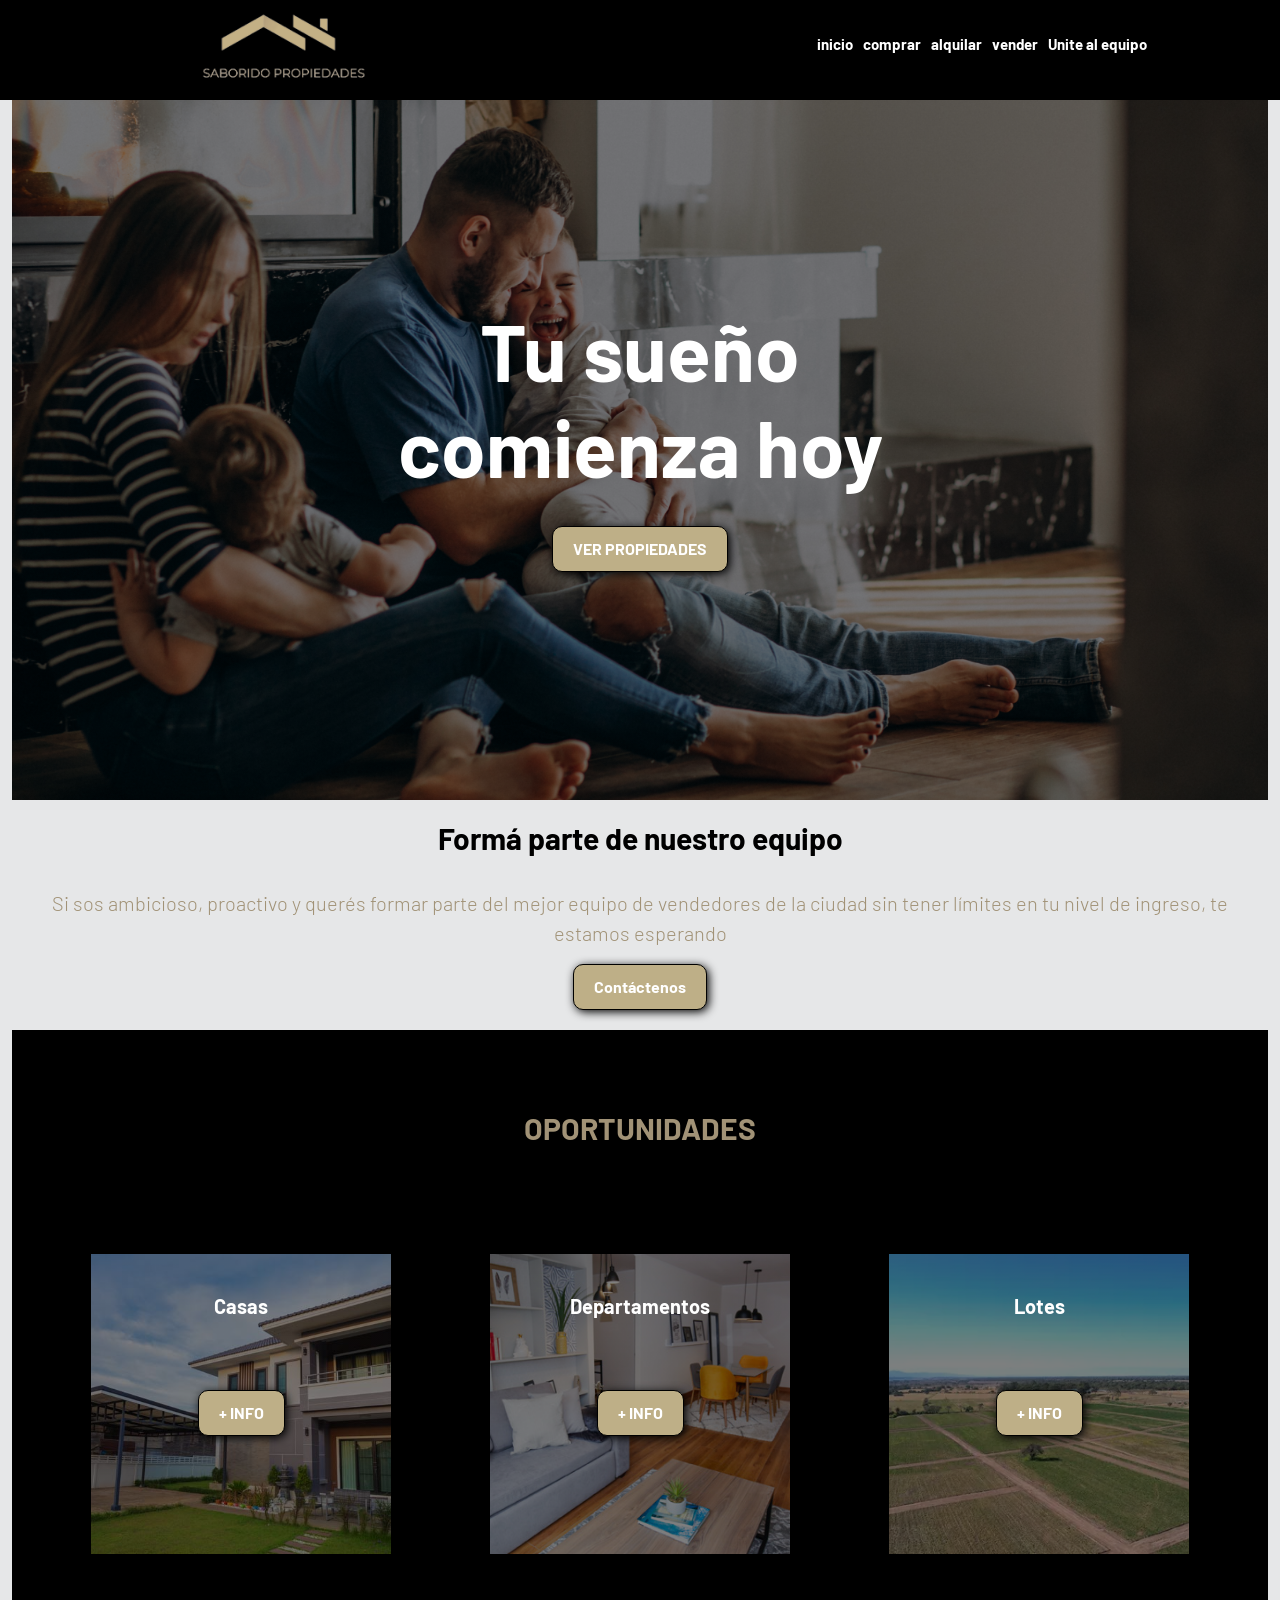
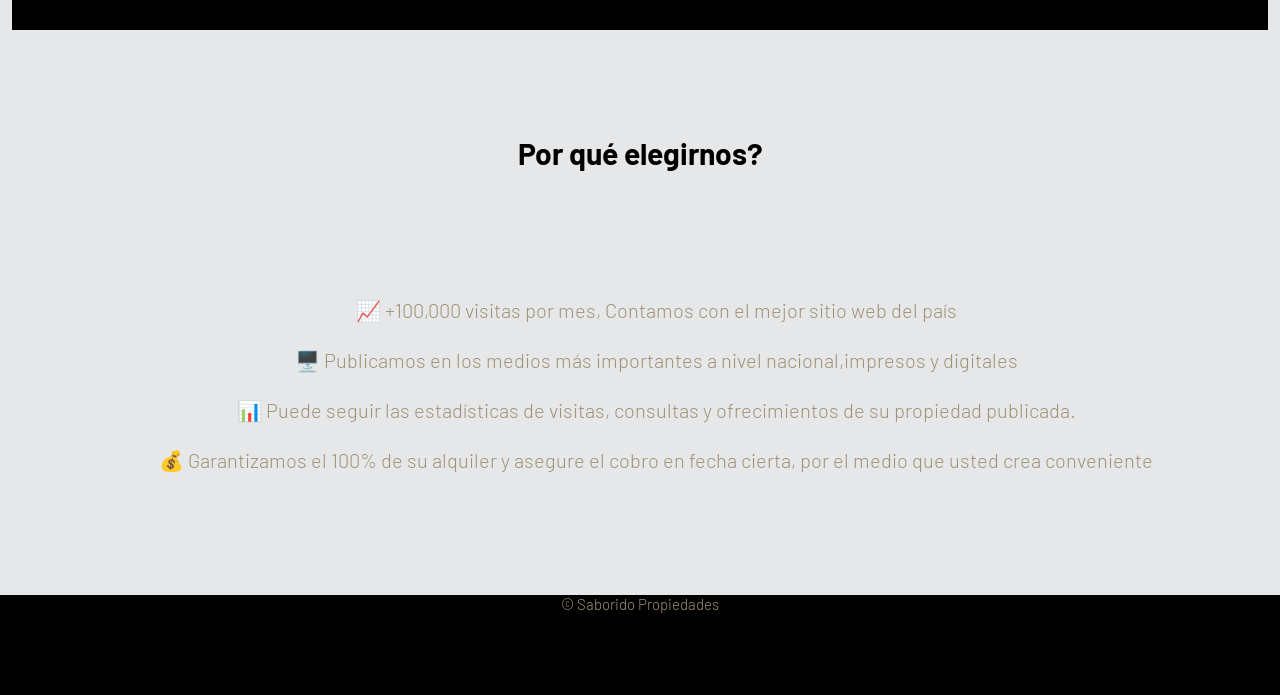
==== assets/index.html @ bca92106 "agrego ul al header" ====
<!DOCTYPE html>
<html lang="es">
<head>
<meta charset="UTF-8">
<meta http-equiv="X-UA-Compatible" content="IE=edge">
<meta name="viewport" content="width=device-width, initial-scale=1.0">
<link href="https://cdn.jsdelivr.net/npm/bootstrap@5.2.3/dist/css/bootstrap.min.css" rel="stylesheet" integrity="sha384-rbsA2VBKQhggwzxH7pPCaAqO46MgnOM80zW1RWuH61DGLwZJEdK2Kadq2F9CUG65" crossorigin="anonymous">
<script src="https://cdn.jsdelivr.net/npm/bootstrap@5.2.3/dist/js/bootstrap.bundle.min.js" integrity="sha384-kenU1KFdBIe4zVF0s0G1M5b4hcpxyD9F7jL+jjXkk+Q2h455rYXK/7HAuoJl+0I4" crossorigin="anonymous"></script>
<title>Saborido Propiedades</title>
<link rel="shortcut icon" href="./assets/img/SP.png" type="image/png">
<link rel="stylesheet" href="./css/style.css">
</head>
<body>
    <header>                    
        <div class="logo">
            <img src="./assets/img/SP.png" alt="logoinmobiliaria" class="logo-img">
        </div>
        <nav>    
            <ul>    
                <li><a href="./index.html">inicio</a></li>
                <li><a href="./pages/comprar.html" >comprar</a></li>
                <li><a href="./pages/alquilar.html">alquilar</a></li>
                <li><a href="./pages/vender.html">vender</a></li>
                <li><a href="./pages/equipo.html">Unite al equipo</a></li>
            </ul>
        </nav>
    </header>
<main class="container-fluid">
<!--primera sección-->
    <div class="row">
        <div class="col-sm-12 col-xs-6">
        <section id="hero" class="primerasección">
        <h1>Tu sueño <br>comienza hoy</h1><br>
        <form action="file:///C:/Users/agust/OneDrive/Escritorio/PreEntrega1Saborido/pages/comprar.html">
        <button>VER PROPIEDADES</button>
        </form>
        </section>
        </div>
    </div>    
<!--segunda sección-->
    <div class="row">
        <div class="col-sm-12 col-xs6">
            <section id="equipo" class="equipo">
            <article>
            <h2>Formá parte de nuestro equipo</h2><br>
            <p>Si sos ambicioso, proactivo y querés formar parte del mejor equipo de vendedores de la
            ciudad sin tener límites en tu nivel de ingreso, te estamos esperando</p>
            <form action="file:///C:/Users/agust/OneDrive/Escritorio/PreEntrega1Saborido/pages/equipo.html">
            <button>Contáctenos</button>
            </form>
            </article>
            </section>
        </div>
    </div>
<!--tercera sección-->
    <div class="row">
        <div class="col-sm-12 col-xs-6">
            <section id="oportunidades">
            <div class="container">
            <h3>OPORTUNIDADES</h3>
            </div>
            <div class="cartas">
            <div class="carta1">
            <h4>Casas</h4> <br>
            <form action="">    
            <button>+ INFO</button>
            </form>
            </div>   
            <div class="carta2">
            <h4>Departamentos</h4> <br>
            <form action="">
            <button>+ INFO</button>
            </form>
            </div>
            <div class="carta3">
            <h4>Lotes</h4> <br>
            <form action="">    
            <button>+ INFO</button>
            </form>
            </div>  
            </section>
        </div>
    </div>
<!--cuarta sección--> 
<div class="row">
    <div class="col-12 col-xs-6"> 
        <section id="porqueelegirnos">
            <div class="container">
            <h2>Por qué elegirnos?</h2><br>
            <ul>
            <li>📈 +100,000 visitas por mes,
            Contamos con el mejor sitio web del país</li>
            <li>🖥️ Publicamos en los medios más
            importantes a nivel nacional,impresos
            y digitales</li>
            <li>📊 Puede seguir las estadísticas de
            visitas, consultas y ofrecimientos de
            su propiedad publicada.</li>
            <li>💰 Garantizamos el 100% de su alquiler y
            asegure el cobro en fecha cierta, por el
            medio que usted crea conveniente</li>
            </ul>
    </div>
        </section>
</div>
</div>
</main>
    
<footer>
    <div class="container">
    <h5>&copy; Saborido Propiedades</h5>
    </div>
</footer>
</body>
</html>
---- assets/css/style.css ----
*{
    box-sizing: border-box;
    }
    
    h1{font-size: 80px;}
    h2{font-size: 30px;}
    h3{font-size: 30px;}
    h4{font-size: 20px;}
    h5{font-size: 15px;}
    p{font-size: 20px;
    font-family:"barlow";
    font-weight: 300;
    color: #A19276}
    ul{list-style: none;}
    li{font-size: 20px;}
    a{font-size: 15px;}
    
    
    body{
        margin: 0;
        background-color:#E6E7E8
    }
    
    header{
    display: flex;
    height: 100px;
    width: 100%;
    background-color:black; 
    position:fixed;
    overflow: hidden;
    }
    
    header nav{
    display: flex;
    align-items: center;
    text-align:center;
    overflow: hidden;
    font-family: "barlow";
    font-weight: 700;
    }
    
    header a{
        padding: 5px;
        text-decoration: none;
        color: rgb(255, 255, 255);
        
      
    }
    header a:hover{
    color: #beaf87;
    }
    


    header ul{
        display: flex;
        text-align: center;
    }
    
       
    .logo img{
        height: 300px;
        width: 300px;
        margin-top: 30px;
        vertical-align:middle;
        cursor: pointer;

        }

    header{
        display: flex;
        justify-content: space-between;
        align-items: center;
        padding: 5px 10%;
    }
    
    button{
    font-weight: bold;
    padding: 10px 20px;
    border-radius: 10px;
    border: 1px solid rgba(0,0,0);
    box-shadow: 2px 2px 10px rgba(0,0,0);
    color: #ffffff;
    background-color: #beaf87;
    font-family: "barlow";
    font-weight: 700;
    }
    
    button:hover{
    background-color: #A19276;
    }
    
    .container{
    max-width: 1400px;
    }


    @media (max-width: 600px){
        
        header a{
        display: inline-block;
        width: 100%;
        padding: 5px;
        }

        .logo img{
            height: 200px;
            width: 200px;
            margin-right: 5px;

        }

        .primerasección{
        display: block;
        width: 100%;
        

        }

        h1{
            font-size: 50px;
            margin-left: 0;
            margin-left: 30px;
        }

        .equipo{
            display:inline-block;
            overflow: hidden;
            

        }
        h2{
            font-size: 30px;
            display: block;
            
    
        }

.equipo p{
    font-size: 15px;
    text-align: start;
    display: block;

}
}




    



    #hero{
    background-image: linear-gradient(
    0deg,
    rgba(0,0,0,0.5),
    rgba(0,0,0,0.5)
        
    )
    ,url(../assets/img/family.jpg);
    background-repeat: no-repeat;
    background-size: cover;
    background-position: center;
    height: 800px;
    border-top: solid 2px rgb(0, 124, 133);
        
    }
    
    #hero h1{
    color:white;
    margin-top: 300px;
    font-family:"barlow";
    font-weight: 700;
    
    }
    
    .primerasección {
    text-align: center;
    overflow:hidden;
    }
    
    
    #equipo{
    background-color:#E6E7E8;
    text-align: center;
    padding: 20px 12px;
    
    }
    
    #equipo h2{
    font-family: "barlow";
    font-weight: 700;
    color: black;
    }
    

    #oportunidades{
    background-color: black;
    text-align: center;
    justify-content: space-around;
    background-size: cover;
    background-position: center;
    margin: 0px;
    height: 600px;

    }
    
    #oportunidades h3{
    color: #A19276;
    font-family: "barlow";
    font-weight: 700;
    margin-top: 80px;
    }
    
    #oportunidades h4{
    color: white;
    padding: 40px;
    font-family: "barlow";
    font-weight: 700;  
    }
    #oportunidades .container{
    display: flex;
    justify-content: center;
    }

    .cartas{
        display: flex;
        justify-content: space-evenly;
        align-items: center;
    }
    
    .carta1{
    background-image:linear-gradient(
    0deg,
    rgba(0,0,0,0.5),
    rgba(0,0,0,0.5)
            
    ) 
    ,url(../assets/img/carta1.jpg);
    background-repeat: no-repeat;
    background-size: cover;
    background-position: center center;
    height: 300px;
    width: 300px;
    text-align:center;
    overflow: auto;
    margin-right: 20px;
    margin-top: 100px;
    margin-bottom: 10px;
        
    }
    
    .carta2{
    background-image:linear-gradient(
    0deg,
    rgba(0,0,0,0.5),
    rgba(0,0,0,0.5)
            
    ) 
    ,url(../assets/img/carta2.jpg);
    background-repeat: no-repeat;
    background-size: cover;
    background-position: center center;
    height: 300px;
    width: 300px;
    text-align:center;
    overflow: auto;
    margin-right: 20px;
    margin-top: 100px;
    margin-bottom: 10px;
    }
    
    .carta3{
    background-image:linear-gradient(
    0deg,
    rgba(0,0,0,0.5),
    rgba(0,0,0,0.5)
            
    ) 
    ,url(../assets/img/carta3.webp);
    background-repeat: no-repeat;
    background-size: cover;
    background-position: center center;
    height: 300px;
    width: 300px;
    text-align:center;
    overflow: auto;
    margin-top: 100px;
    margin-bottom: 10px;
    }




    #porqueelegirnos .container{
    text-align: center;
    padding: 100px 12px;
    }
    #porqueelegirnos h2{
    margin-bottom: 80px;
    margin-top: 5px;
    color: black;
    font-family: "barlow";
    font-weight: 700;
    }
    #porqueelegirnos li{
    margin: 20px 0px;
    color: #A19276;
    font-family: "barlow";
    font-weight: 300;
    }
    

    footer{
    background-color: black;
    font-family: "barlow";
    font-weight: 100;
    bottom: 0;
    width: 100%;
    height: 100px;    
    }

    footer h5{
    color: #A19276;
    }

    footer .container{
    display: flex;
    justify-content: center;
    align-items: center;
    }
    
    @font-face {
    font-family: "barlow";
    src: url("../assets/fonts/Barlow-Light.ttf");
    font-weight: 300;
    }
    
    @font-face {
    font-family: "barlow";
    src: url("../assets/fonts/Barlow-Bold.ttf");
    font-weight: 700;
    }
    
    @font-face {
    font-family: "barlow";
    src: url("../assets/fonts/Barlow-Thin.ttf");
    font-weight: 100;
    }


.border{
    border: 2px solid;
    }

#grid {
    display: grid;
    grid-template-areas:
    "empren oportu"
    "empren ni"
    "np np";
    grid-template-rows: 600px 600px 700px;
    grid-template-columns: 40% auto;
    column-gap: 20px;
    row-gap: 20px;
    padding-top: 0px;
    background-color: #bdb398;
}


#emprendimientos{
    grid-area: empren;
    background-image:linear-gradient(
        0deg,
        rgba(0,0,0,0.5),
        rgba(0,0,0,0.5)        
        ) 
    ,url(../assets/img/emprendimientos.jpg) ;
    background-repeat: no-repeat;
    background-size:cover;
    background-position: center;
    text-align: center;
    justify-content: center;
    
}
#emprendimientos h1{
    font-size: 40px;
    font-family: "barlow";
    font-weight: 700;
    color: white;
    margin-top: 60%;
}

#oportu{
    grid-area: oportu;
    background-image:linear-gradient(
        0deg,
        rgba(0,0,0,0.5),
        rgba(0,0,0,0.5)        
        ) 
    , url(../assets/img/oportu.jpg);
    background-repeat: no-repeat;
    background-size: cover;
    background-position: center;
    text-align: center;
    justify-content: center;
}

#oportu h2{
    color: white;
    font-family: "barlow";
    font-weight: 700;
    font-size: 40px;
    margin-top: 30%;
}

#nuevosingresos{
    grid-area: ni;
    background-image: 
    linear-gradient(
    0deg,
    rgba(0,0,0,0.5),
    rgba(0,0,0,0.5)
    )
    ,url(../assets/img/nuevosingresos.jpg);
    background-repeat: no-repeat;
    background-size: cover;
    background-position: center;
    text-align: center;
    justify-content: center;

}

#nuevosingresos h3{
    color: white;
    font-family: "barlow";
    font-size: 40px;
    font-weight: 700;
    margin-top: 30%;
}

#nuestraspropiedades{
    grid-area: np;
    text-align: center; 
    justify-content: center;
    background-color: black;
}


.grid-container{
    display: grid;
    grid-template-columns: 400px 400px 400px;
    grid-template-rows: auto;
    gap: 10px;
    height: 200px;
    align-content: center;
    justify-content: space-around;
}

#nuestraspropiedades .item1{
    background-image: 
    linear-gradient(
    0deg,
    rgba(0,0,0,0.5),
    rgba(0,0,0,0.5)
    )
    ,url(../assets/img/casa.jpg);
    background-position: center;
    background-size: cover; 
    background-repeat: no-repeat;
    height: 300px;
}


#nuestraspropiedades .item2{
    background-image: 
    linear-gradient(
    0deg,
    rgba(0,0,0,0.5),
    rgba(0,0,0,0.5)
    )
    ,url(../assets/img/depto.jpeg);
    background-position: center;
    background-size: cover; 
    background-repeat: no-repeat;
    height: 300px;
}

#nuestraspropiedades .item3{
    background-image: 
    linear-gradient(
    0deg,
    rgba(0,0,0,0.5),
    rgba(0,0,0,0.5)
    )
    ,url(../assets/img/lote.jpg);
    background-position: center;
    background-size: cover; 
    background-repeat: no-repeat;
    height: 300px;
}



#nuestraspropiedades h2{
    margin-bottom: 200px;
    color: white;
    font-family: "barlow";
    font-weight: 300;
    font-size: 50px;
}

#nuestraspropiedades h4{
    color: white;
    font-family: "barlow";
    font-weight: 300;
    font-size: 30px;
}


@media(max-width: 576px){




#grid{
    display: block;
    width: 100%;
}

.grid-container{
    display: flex;
    justify-content: center;
    align-items: center;
    margin-bottom: 50px;
    padding: 0 0 10px;
}

#nuestraspropiedades h2{
    margin: 80px;
}
#nuestraspropiedades{
    padding-bottom: 100px;
}

header ul{
    padding: 10px;
}
header a{
    font-size: 10px;
}

}
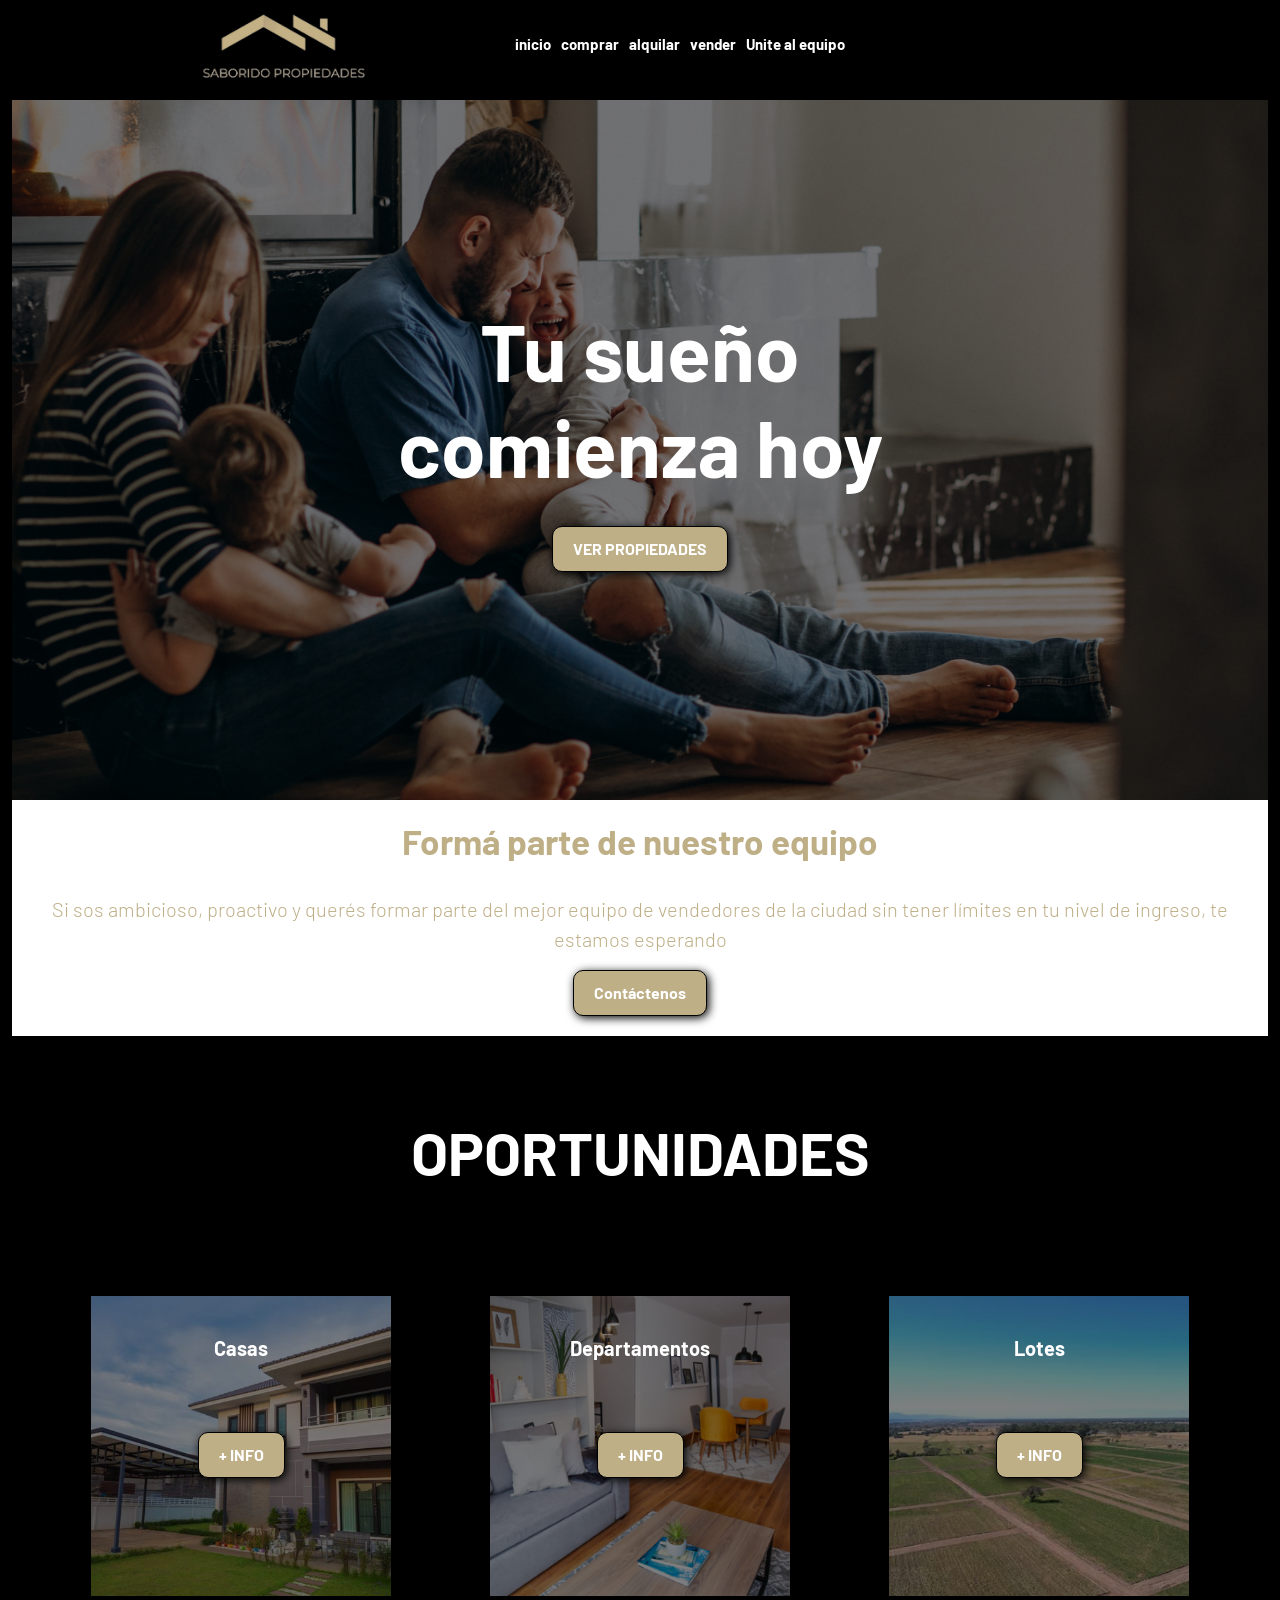
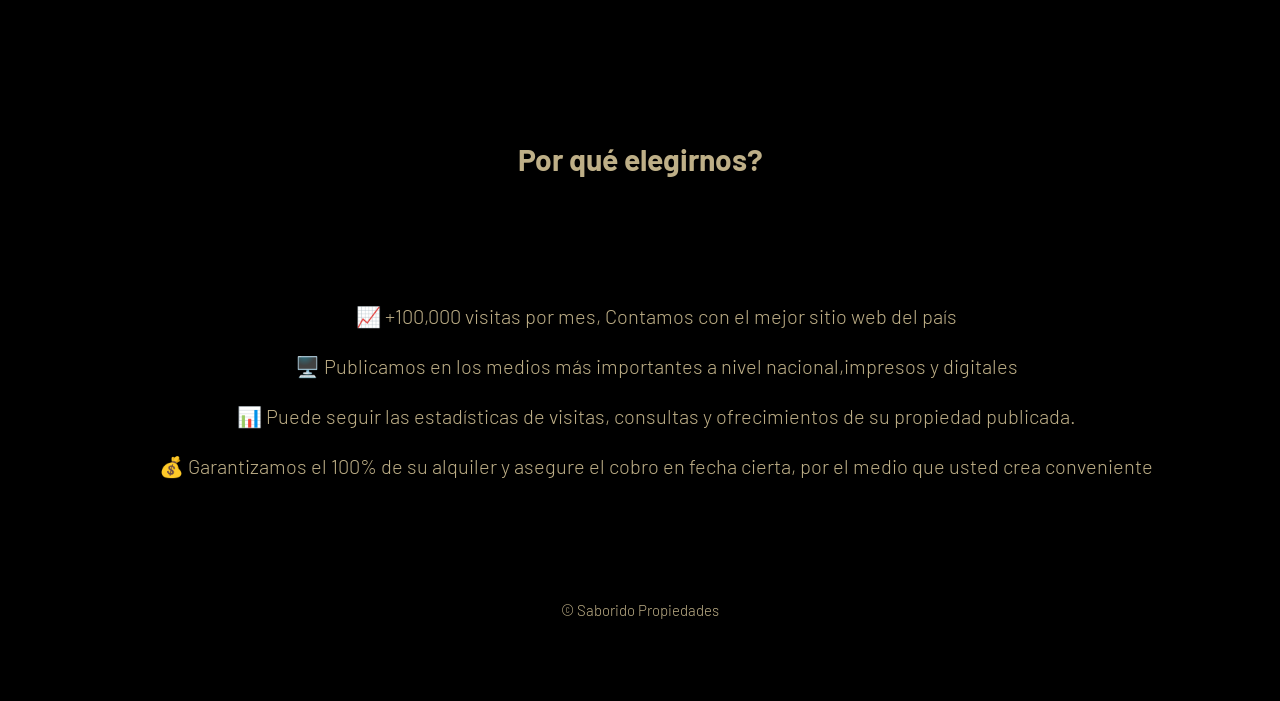
==== commit 5e7d73ac: "cambios para 3ra preentrega" ====
--- a/assets/index.html
+++ b/assets/index.html
@@ -8,14 +8,18 @@
 <script src="https://cdn.jsdelivr.net/npm/bootstrap@5.2.3/dist/js/bootstrap.bundle.min.js" integrity="sha384-kenU1KFdBIe4zVF0s0G1M5b4hcpxyD9F7jL+jjXkk+Q2h455rYXK/7HAuoJl+0I4" crossorigin="anonymous"></script>
 <title>Saborido Propiedades</title>
 <link rel="shortcut icon" href="./assets/img/SP.png" type="image/png">
-<link rel="stylesheet" href="./css/style.css">
+<link rel="stylesheet" href="./css/nuevo.css">
+<!--etiquetas SEO-->
+<meta name="description" content="tasá tu propiedad gratis en 48 hs. Encontrá Casas y Departamentos en Venta y Alquiler.">
+<meta name="keywords" content="Propiedades, inmuebles, casas, departamentos, ph, countries, barrios cerrados, alquiler, venta, compra, alquiler temporario, bienes raices.">
+<!--final de etiquetas SEO-->
 </head>
 <body>
-    <header>                    
-        <div class="logo">
+    <header>
+        <nav>                       
+            <div class="logo">
             <img src="./assets/img/SP.png" alt="logoinmobiliaria" class="logo-img">
-        </div>
-        <nav>    
+            </div>
             <ul>    
                 <li><a href="./index.html">inicio</a></li>
                 <li><a href="./pages/comprar.html" >comprar</a></li>
@@ -28,10 +32,10 @@
 <main class="container-fluid">
 <!--primera sección-->
     <div class="row">
-        <div class="col-sm-12 col-xs-6">
+        <div class="col-sm-12 col-xs6">
         <section id="hero" class="primerasección">
         <h1>Tu sueño <br>comienza hoy</h1><br>
-        <form action="file:///C:/Users/agust/OneDrive/Escritorio/PreEntrega1Saborido/pages/comprar.html">
+        <form action="file:///C:/Users/agust/OneDrive/Escritorio/preentrega2saborido/pages/comprar.html">
         <button>VER PROPIEDADES</button>
         </form>
         </section>
@@ -100,9 +104,9 @@
             asegure el cobro en fecha cierta, por el
             medio que usted crea conveniente</li>
             </ul>
+        </div>
+        </section>
     </div>
-        </section>
-</div>
 </div>
 </main>
     
--- a/assets/css/nuevo.css
+++ b/assets/css/nuevo.css
@@ -0,0 +1,738 @@
+@charset "UTF-8";
+/*Variables*/
+* {
+  box-sizing: border-box;
+}
+
+h1 {
+  font-size: 80px;
+}
+
+h2 {
+  font-size: 30px;
+}
+
+h3 {
+  font-size: 30px;
+}
+
+h4 {
+  font-size: 20px;
+}
+
+h5 {
+  font-size: 15px;
+}
+
+p {
+  font-size: 20px;
+  font-family: "barlow";
+  font-weight: 300;
+  color: #A19276;
+}
+
+ul {
+  list-style: none;
+}
+
+li {
+  font-size: 20px;
+}
+
+a {
+  font-size: 15px;
+}
+
+body {
+  margin: 0;
+  background-color: black;
+}
+
+header {
+  height: 100px;
+  width: 100%;
+  background-color: black;
+  position: fixed;
+  overflow: hidden;
+  display: flex;
+  justify-content: space-between;
+  align-items: center;
+  padding: 5px 10%;
+}
+header nav {
+  display: flex;
+  align-items: center;
+  text-align: center;
+  overflow: hidden;
+  font-family: "barlow";
+  font-weight: 700;
+}
+header a {
+  padding: 5px;
+  text-decoration: none;
+  color: rgb(255, 255, 255);
+}
+header a:hover {
+  color: #A19276;
+}
+header ul {
+  display: flex;
+  text-align: center;
+}
+header .logo img {
+  height: 300px;
+  width: 300px;
+  margin-top: 30px;
+  margin-left: 0px;
+  margin-right: 50px;
+  vertical-align: middle;
+  cursor: pointer;
+}
+
+button {
+  font-weight: bold;
+  padding: 10px 20px;
+  border-radius: 10px;
+  border: 1px solid rgb(0, 0, 0);
+  box-shadow: 2px 2px 10px rgb(0, 0, 0);
+  color: #ffffff;
+  background-color: #beaf87;
+  font-family: "barlow";
+  font-weight: 700;
+}
+button:hover {
+  background-color: #A19276;
+}
+
+#hero {
+  background-image: linear-gradient(0deg, rgba(0, 0, 0, 0.5), rgba(0, 0, 0, 0.5)), url(../assets/img/family.jpg);
+  background-repeat: no-repeat;
+  background-size: cover;
+  background-position: center;
+  height: 800px;
+  border-top: solid 2px rgb(0, 124, 133);
+}
+#hero h1 {
+  color: white;
+  margin-top: 300px;
+  font-family: "barlow";
+  font-weight: 700;
+  text-align: center;
+}
+#hero form {
+  text-align: center;
+}
+#hero .primerasección {
+  overflow: hidden;
+}
+
+#equipo {
+  background-color: white;
+  text-align: center;
+  padding: 20px 12px;
+}
+#equipo h2 {
+  font-family: "barlow";
+  font-weight: 700;
+  color: #beaf87;
+  font-size: 35px;
+}
+#equipo p {
+  color: #beaf87;
+}
+
+#oportunidades {
+  background-color: black;
+  text-align: center;
+  justify-content: space-around;
+  background-size: cover;
+  background-position: center;
+  margin: 0px;
+  height: 600px;
+}
+#oportunidades h3 {
+  color: white;
+  font-family: "barlow";
+  font-weight: 700;
+  margin-top: 80px;
+  font-size: 60px;
+}
+#oportunidades h4 {
+  color: white;
+  padding: 40px;
+  font-family: "barlow";
+  font-weight: 700;
+}
+#oportunidades .container {
+  display: flex;
+  justify-content: center;
+}
+#oportunidades .cartas {
+  display: flex;
+  justify-content: space-evenly;
+  align-items: center;
+}
+#oportunidades .carta1 {
+  background-image: linear-gradient(0deg, rgba(0, 0, 0, 0.5), rgba(0, 0, 0, 0.5)), url(../assets/img/carta1.jpg);
+  background-repeat: no-repeat;
+  background-size: cover;
+  background-position: center center;
+  height: 300px;
+  width: 300px;
+  text-align: center;
+  overflow: auto;
+  margin-right: 20px;
+  margin-top: 100px;
+  margin-bottom: 10px;
+}
+#oportunidades .carta2 {
+  background-image: linear-gradient(0deg, rgba(0, 0, 0, 0.5), rgba(0, 0, 0, 0.5)), url(../assets/img/carta2.jpg);
+  background-repeat: no-repeat;
+  background-size: cover;
+  background-position: center center;
+  height: 300px;
+  width: 300px;
+  text-align: center;
+  overflow: auto;
+  margin-right: 20px;
+  margin-top: 100px;
+  margin-bottom: 10px;
+}
+#oportunidades .carta3 {
+  background-image: linear-gradient(0deg, rgba(0, 0, 0, 0.5), rgba(0, 0, 0, 0.5)), url(../assets/img/carta3.webp);
+  background-repeat: no-repeat;
+  background-size: cover;
+  background-position: center center;
+  height: 300px;
+  width: 300px;
+  text-align: center;
+  overflow: auto;
+  margin-top: 100px;
+  margin-bottom: 10px;
+}
+
+#porqueelegirnos .container {
+  text-align: center;
+  padding: 100px 12px;
+}
+#porqueelegirnos .container h2 {
+  margin-bottom: 80px;
+  margin-top: 5px;
+  color: #beaf87;
+  font-family: "barlow";
+  font-weight: 700;
+}
+#porqueelegirnos .container li {
+  margin: 20px 0px;
+  color: #beaf87;
+  font-family: "barlow";
+  font-weight: 300;
+}
+
+footer {
+  background-color: black;
+  font-family: "barlow";
+  font-weight: 100;
+  bottom: 0;
+  width: 100%;
+  height: 100px;
+}
+footer h5 {
+  color: #beaf87;
+}
+footer .container {
+  display: flex;
+  justify-content: center;
+  align-items: center;
+}
+
+@font-face {
+  font-family: "barlow";
+  src: url("../assets/fonts/Barlow-Light.ttf");
+  font-weight: 300;
+}
+@font-face {
+  font-family: "barlow";
+  src: url("../assets/fonts/Barlow-Bold.ttf");
+  font-weight: 700;
+}
+@font-face {
+  font-family: "barlow";
+  src: url("../assets/fonts/Barlow-Thin.ttf");
+  font-weight: 100;
+}
+@media (max-width: 576px) {
+  #grid {
+    display: block;
+    width: 100%;
+  }
+  .grid-container {
+    display: flex;
+    justify-content: center;
+    align-items: center;
+    margin-bottom: 50px;
+    padding: 0 0 10px;
+  }
+  #nuestraspropiedades {
+    padding-bottom: 100px;
+  }
+  #nuestraspropiedades h2 {
+    margin: 80px;
+  }
+  header ul {
+    padding: 10px;
+  }
+  header a {
+    font-size: 10px;
+  }
+}
+/*comprar*/
+.secciones {
+  border: 2px solid black;
+}
+
+#grid {
+  display: grid;
+  grid-template-areas: "empren oportu" "empren ni" "np np";
+  grid-template-rows: 600px 600px 700px;
+  grid-template-columns: 40% auto;
+  -moz-column-gap: 20px;
+       column-gap: 20px;
+  row-gap: 20px;
+  padding-top: 0px;
+  background-color: black;
+}
+
+#emprendimientos {
+  grid-area: empren;
+  background-image: linear-gradient(0deg, rgba(0, 0, 0, 0.5), rgba(0, 0, 0, 0.5)), url(../assets/img/emprendimientos.jpg);
+  background-repeat: no-repeat;
+  background-size: cover;
+  background-position: center;
+  text-align: center;
+  justify-content: center;
+}
+#emprendimientos h1 {
+  font-size: 40px;
+  font-family: "barlow";
+  font-weight: 700;
+  color: white;
+  margin-top: 60%;
+}
+
+#oportu {
+  grid-area: oportu;
+  background-image: linear-gradient(0deg, rgba(0, 0, 0, 0.5), rgba(0, 0, 0, 0.5)), url(../assets/img/oportu.jpg);
+  background-repeat: no-repeat;
+  background-size: cover;
+  background-position: center;
+  text-align: center;
+  justify-content: center;
+}
+#oportu h2 {
+  color: white;
+  font-family: "barlow";
+  font-weight: 700;
+  font-size: 40px;
+  margin-top: 30%;
+}
+
+#nuevosingresos {
+  grid-area: ni;
+  background-image: linear-gradient(0deg, rgba(0, 0, 0, 0.5), rgba(0, 0, 0, 0.5)), url(../assets/img/nuevosingresos.jpg);
+  background-repeat: no-repeat;
+  background-size: cover;
+  background-position: center;
+  text-align: center;
+  justify-content: center;
+}
+#nuevosingresos h3 {
+  color: white;
+  font-family: "barlow";
+  font-size: 40px;
+  font-weight: 700;
+  margin-top: 30%;
+}
+
+#nuestraspropiedades {
+  grid-area: np;
+  text-align: center;
+  justify-content: center;
+  background-color: black;
+}
+#nuestraspropiedades .grid-container {
+  display: grid;
+  grid-template-columns: 400px 400px 400px;
+  grid-template-rows: auto;
+  gap: 10px;
+  height: 200px;
+  align-content: center;
+  justify-content: space-around;
+  text-align: center;
+}
+#nuestraspropiedades .item1 {
+  background-image: linear-gradient(0deg, rgba(0, 0, 0, 0.5), rgba(0, 0, 0, 0.5)), url(../assets/img/casa.jpg);
+  background-position: center;
+  background-size: cover;
+  background-repeat: no-repeat;
+  height: 300px;
+}
+#nuestraspropiedades .item2 {
+  background-image: linear-gradient(0deg, rgba(0, 0, 0, 0.5), rgba(0, 0, 0, 0.5)), url(../assets/img/depto.jpeg);
+  background-position: center;
+  background-size: cover;
+  background-repeat: no-repeat;
+  height: 300px;
+}
+#nuestraspropiedades .item3 {
+  background-image: linear-gradient(0deg, rgba(0, 0, 0, 0.5), rgba(0, 0, 0, 0.5)), url(../assets/img/lote.jpg);
+  background-position: center;
+  background-size: cover;
+  background-repeat: no-repeat;
+  height: 300px;
+}
+#nuestraspropiedades h2 {
+  margin-bottom: 200px;
+  color: white;
+  font-family: "barlow";
+  font-weight: 300;
+  font-size: 80px;
+}
+#nuestraspropiedades h4 {
+  color: white;
+  font-family: "barlow";
+  font-weight: 300;
+  font-size: 30px;
+}
+
+@media (max-width: 576px) {
+  header ul {
+    padding: 10px;
+  }
+  header a {
+    font-size: 10px;
+  }
+  #grid {
+    display: block;
+    width: 100%;
+  }
+  .grid-container {
+    display: flex;
+    justify-content: center;
+    align-items: center;
+    margin-bottom: 50px;
+    padding: 0 0 10px;
+  }
+  #nuestraspropiedades {
+    padding-bottom: 100px;
+  }
+  #nuestraspropiedades h2 {
+    margin: 80px;
+  }
+}
+/*alquiler*/
+.nuevosingresos {
+  background-image: linear-gradient(0deg, rgba(0, 0, 0, 0.5), rgba(0, 0, 0, 0.5)), url(../assets/img/nuevosingresosalquiler.webp);
+  background-repeat: no-repeat;
+  background-size: cover;
+  background-position: center;
+  height: 800px;
+  border-top: solid 2px rgb(0, 124, 133);
+  overflow: hidden;
+}
+.nuevosingresos h1 {
+  color: white;
+  margin-top: 300px;
+  font-family: "barlow";
+  font-weight: 700;
+  text-align: center;
+}
+.nuevosingresos form {
+  text-align: center;
+}
+
+.quieroalquilar {
+  text-align: center;
+  padding: 50px 12px;
+  background-color: #beaf87;
+  height: 200px;
+}
+.quieroalquilar h2 {
+  font-family: "barlow";
+  font-weight: 300;
+  color: white;
+  font-size: 35px;
+}
+.quieroalquilar button {
+  color: #beaf87;
+  background-color: white;
+}
+
+.nuestraspropiedades {
+  background-color: black;
+  text-align: center;
+  justify-content: space-around;
+  background-size: cover;
+  background-position: center;
+  margin: 0px;
+  height: 600px;
+}
+.nuestraspropiedades h3 {
+  color: white;
+  font-family: "barlow";
+  font-weight: 700;
+  margin-top: 80px;
+  font-size: 60px;
+}
+.nuestraspropiedades h4 {
+  color: white;
+  padding: 40px;
+  font-family: "barlow";
+  font-weight: 700;
+}
+.nuestraspropiedades .container {
+  display: flex;
+  justify-content: center;
+}
+.nuestraspropiedades .cartas {
+  display: flex;
+  justify-content: space-evenly;
+  align-items: center;
+}
+.nuestraspropiedades .carta1 {
+  background-image: linear-gradient(0deg, rgba(0, 0, 0, 0.5), rgba(0, 0, 0, 0.5)), url(../assets/img/carta1.jpg);
+  background-repeat: no-repeat;
+  background-size: cover;
+  background-position: center center;
+  height: 300px;
+  width: 300px;
+  text-align: center;
+  overflow: auto;
+  margin-right: 20px;
+  margin-top: 100px;
+  margin-bottom: 10px;
+}
+.nuestraspropiedades .carta2 {
+  background-image: linear-gradient(0deg, rgba(0, 0, 0, 0.5), rgba(0, 0, 0, 0.5)), url(../assets/img/carta2.jpg);
+  background-repeat: no-repeat;
+  background-size: cover;
+  background-position: center center;
+  height: 300px;
+  width: 300px;
+  text-align: center;
+  overflow: auto;
+  margin-right: 20px;
+  margin-top: 100px;
+  margin-bottom: 10px;
+}
+.nuestraspropiedades .carta3 {
+  background-image: linear-gradient(0deg, rgba(0, 0, 0, 0.5), rgba(0, 0, 0, 0.5)), url(../assets/img/carta3.webp);
+  background-repeat: no-repeat;
+  background-size: cover;
+  background-position: center center;
+  height: 300px;
+  width: 300px;
+  text-align: center;
+  overflow: auto;
+  margin-top: 100px;
+  margin-bottom: 10px;
+}
+
+.alquilarconnosotros {
+  justify-content: center;
+  text-align: center;
+  padding: 100px 12px;
+}
+.alquilarconnosotros h2 {
+  margin-bottom: 80px;
+  margin-top: 5px;
+  color: #beaf87;
+  font-family: "barlow";
+  font-weight: 300;
+  font-size: 50px;
+}
+.alquilarconnosotros li {
+  margin: 20px 0px;
+  color: #beaf87;
+  font-family: "barlow";
+  font-weight: 300;
+}
+
+/*vender*/
+.quierovender {
+  display: flex;
+  width: 100%;
+}
+.quierovender form {
+  background-color: black;
+  margin: auto;
+  padding: 200px 30px;
+  border-radius: 10px;
+  box-shadow: 0 0 20px rgba(0, 0, 0, 0.5);
+}
+.quierovender .form_title {
+  font-size: 100px;
+  margin-bottom: 50px;
+  color: #beaf87;
+  font-family: "barlow";
+  font-weight: 700;
+}
+.quierovender .form_paragraph {
+  font-family: "barlow";
+  font-weight: 300;
+  font-size: 15px;
+  color: #beaf87;
+  margin-bottom: 100px;
+}
+.quierovender .input-group {
+  display: grid;
+  flex-direction: column;
+  text-align: left;
+  gap: 7px;
+  font-size: 1rem;
+  padding: 0.6em 0.3em;
+  border: none;
+  outline: none;
+  border-bottom: 1px solid var(black);
+  font-family: "barlow";
+  position: static;
+}
+.quierovender label {
+  font-size: 15px;
+  font-weight: 600;
+  margin-bottom: 5px;
+  margin-top: 10px;
+  cursor: pointer;
+  color: #beaf87;
+  top: 0;
+  left: 5px;
+}
+.quierovender .btn {
+  background-color: #beaf87;
+  color: white;
+  font-family: "barlow";
+  font-weight: 700;
+  font-size: 1rem;
+  padding: 15px 0;
+  border: none;
+  border-radius: 0.5em;
+  margin-top: 10px;
+}
+.quierovender img {
+  height: 1295px;
+  width: auto;
+}
+
+.compromiso {
+  background-color: black;
+  margin: 200px 0px;
+}
+.compromiso h4 {
+  color: white;
+  cursor: pointer;
+  font-family: "barlow";
+  font-weight: 100;
+  font-size: 50px;
+  text-align: center;
+}
+
+.ofrecersupropiedad {
+  justify-content: center;
+  text-align: center;
+  color: #beaf87;
+  margin-top: 200px;
+  font-family: "barlow";
+  margin-bottom: 200px;
+}
+.ofrecersupropiedad h2 {
+  font-weight: 300;
+  font-size: 70px;
+  cursor: pointer;
+  margin-bottom: 50px;
+}
+.ofrecersupropiedad li {
+  margin: 30px 0px;
+  cursor: pointer;
+  font-weight: 100;
+}
+
+/*equipo*/
+.formaparte {
+  background-color: black;
+  padding-top: 150px;
+  justify-content: center;
+  text-align: center;
+}
+.formaparte h1 {
+  color: #beaf87;
+  font-family: "barlow";
+  font-weight: 300;
+  font-size: 80px;
+  cursor: pointer;
+}
+.formaparte img {
+  height: 900px;
+  width: 100%;
+}
+
+.compromiso {
+  margin: 50px 0px;
+}
+.compromiso h4 {
+  font-size: 20px;
+  font-weight: 300;
+}
+
+.datospersonales {
+  text-align: center;
+}
+.datospersonales h2 {
+  font-size: 50px;
+  margin-bottom: 50px;
+  color: #beaf87;
+  font-family: "barlow";
+  font-weight: 700;
+}
+.datospersonales form {
+  background-color: black;
+  padding: 200px 30px;
+  border-radius: 10px;
+  box-shadow: 0 0 20px rgba(0, 0, 0, 0.5);
+}
+.datospersonales .input-group {
+  display: grid;
+  flex-direction: column;
+  text-align: left;
+  gap: 7px;
+  font-size: 1rem;
+  padding: 0.6em 0.3em;
+  border: none;
+  outline: none;
+  border-bottom: 1px solid var(black);
+  font-family: "barlow";
+  position: static;
+}
+.datospersonales label {
+  font-size: 15px;
+  font-weight: 600;
+  margin-bottom: 5px;
+  margin-top: 10px;
+  cursor: pointer;
+  color: #beaf87;
+  top: 0;
+  left: 5px;
+}
+.datospersonales .btn {
+  background-color: #beaf87;
+  color: white;
+  font-family: "barlow";
+  font-weight: 700;
+  font-size: 1rem;
+  padding: 15px 0;
+  border: none;
+  border-radius: 0.5em;
+  margin-top: 10px;
+}
+.datospersonales .btn:hover {
+  color: black;
+}/*# sourceMappingURL=nuevo.css.map */
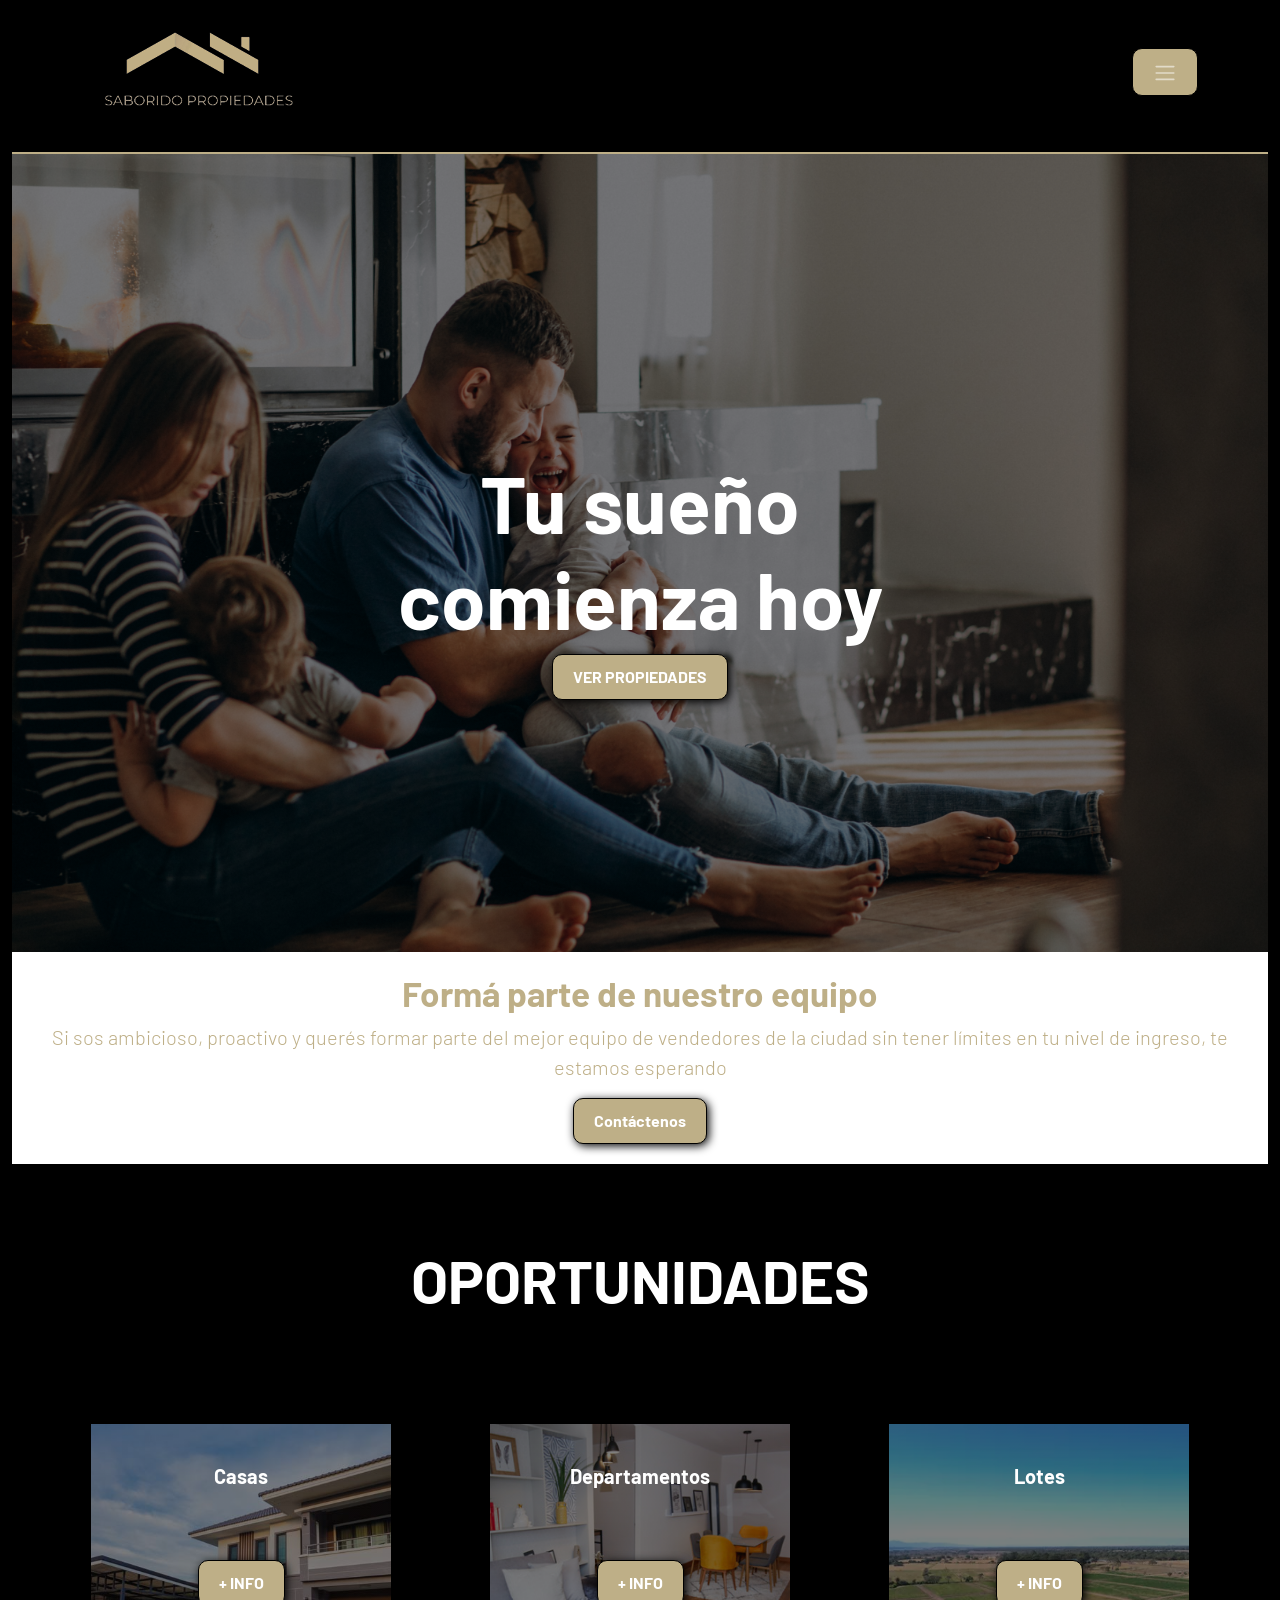
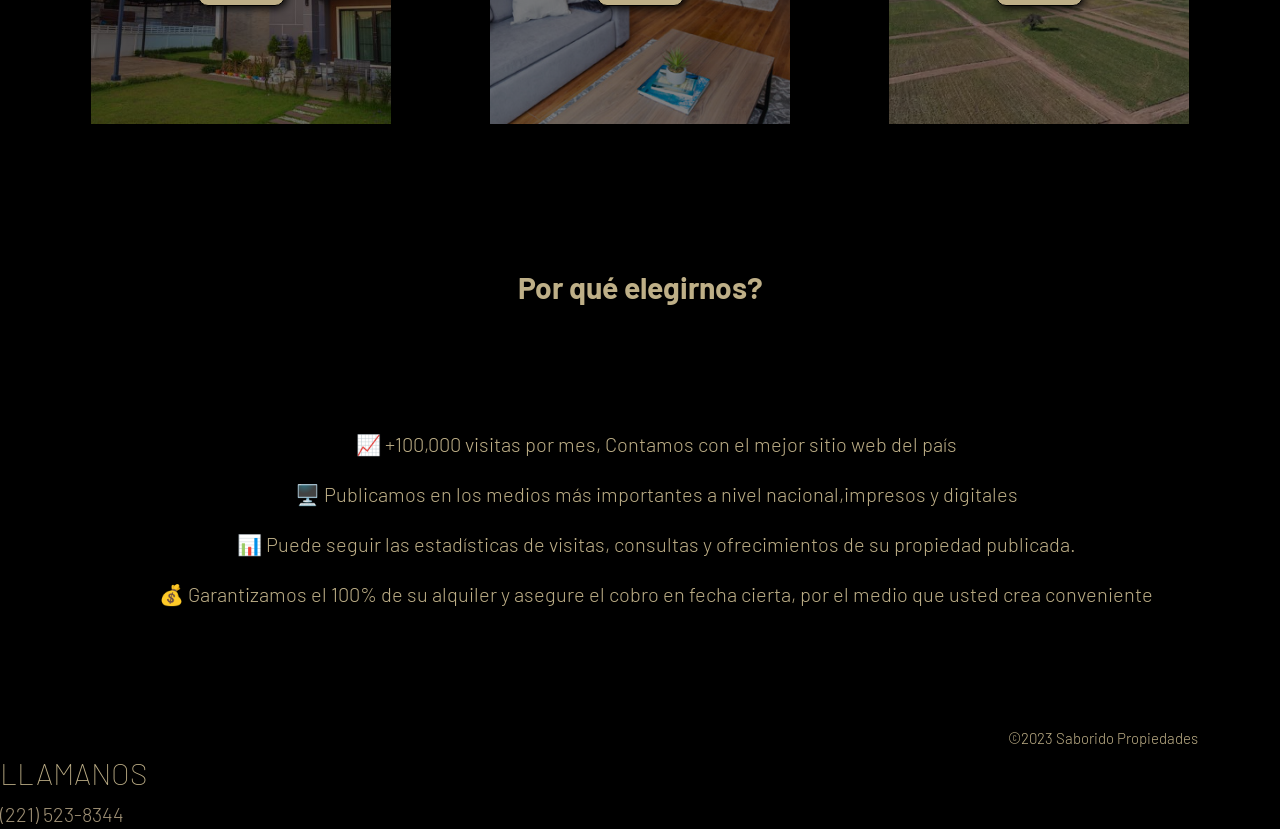
==== commit d0fb1009: "menu hamburguesa agregado" ====
--- a/assets/index.html
+++ b/assets/index.html
@@ -7,7 +7,7 @@
 <link href="https://cdn.jsdelivr.net/npm/bootstrap@5.2.3/dist/css/bootstrap.min.css" rel="stylesheet" integrity="sha384-rbsA2VBKQhggwzxH7pPCaAqO46MgnOM80zW1RWuH61DGLwZJEdK2Kadq2F9CUG65" crossorigin="anonymous">
 <script src="https://cdn.jsdelivr.net/npm/bootstrap@5.2.3/dist/js/bootstrap.bundle.min.js" integrity="sha384-kenU1KFdBIe4zVF0s0G1M5b4hcpxyD9F7jL+jjXkk+Q2h455rYXK/7HAuoJl+0I4" crossorigin="anonymous"></script>
 <title>Saborido Propiedades</title>
-<link rel="shortcut icon" href="./assets/img/SP.png" type="image/png">
+<link rel="shortcut icon" href="./assets/img/SP-copia.png" type="image/png">
 <link rel="stylesheet" href="./css/nuevo.css">
 <!--etiquetas SEO-->
 <meta name="description" content="tasá tu propiedad gratis en 48 hs. Encontrá Casas y Departamentos en Venta y Alquiler.">
@@ -15,26 +15,50 @@
 <!--final de etiquetas SEO-->
 </head>
 <body>
-    <header>
-        <nav>                       
-            <div class="logo">
-            <img src="./assets/img/SP.png" alt="logoinmobiliaria" class="logo-img">
-            </div>
-            <ul>    
-                <li><a href="./index.html">inicio</a></li>
-                <li><a href="./pages/comprar.html" >comprar</a></li>
-                <li><a href="./pages/alquilar.html">alquilar</a></li>
-                <li><a href="./pages/vender.html">vender</a></li>
-                <li><a href="./pages/equipo.html">Unite al equipo</a></li>
+<!--INICIO MENU HAMBURGUESA--> 
+<header class="header">
+    <nav class="navbar navbar-dark bg">
+      <div class="container">
+        <div class="logoinmobiliaria">
+        <img src="./assets/img/SP-copia.png" alt="logoinmobiliaria" class="logo-img">
+        </div>
+          <button class="menu_hamburguesa" type="button" data-bs-toggle="collapse" data-bs-target="#navbarSupportedContent" aria-controls="navbarSupportedContent" aria-expanded="false" aria-label="Toggle navigation">
+            <span class="navbar-toggler-icon"></span>
+          </button>
+          <div class="collapse navbar-collapse" id="navbarSupportedContent">
+            <ul class="navbar-nav me-auto mb-2 mb-lg-0">
+              <li class="nav-item">
+                <a class="nav-link" aria-current="page" href="./pages/inicio.html">Inicio</a>
+              </li>
+              <li class="nav-item">
+                <a class="nav-link" href="./pages/comprar.html">Comprar</a>
+              </li>
+              <li class="nav-item">
+                <a class="nav-link" href="./pages/alquilar.html">Alquilar</a>
+              </li>
+              <li class="nav-item">
+                <a class="nav-link" href="./pages/equipo.html">Unite al Equipo</a>
+              </li>
+              <li class="nav-item">
+                <a class="nav-link" href="./pages/vender.html">Vender</a>
+              </li>
+              
             </ul>
-        </nav>
+            <form class="d-flex" role="search">
+              <input class="form-control me-2" type="search" placeholder="¿Qué estás buscando?" aria-label="Search">
+              <button class="btn btn-dark" type="submit"><img src="./assets/img/icon-search.png" alt="search"></button>
+            </form>
+          </div>
+        </div>
+      </nav>
     </header>
+<!--FINAL MENU HABURGUESA-->
 <main class="container-fluid">
 <!--primera sección-->
     <div class="row">
-        <div class="col-sm-12 col-xs6">
+        <div class="col-sm-12 col-xs-12">
         <section id="hero" class="primerasección">
-        <h1>Tu sueño <br>comienza hoy</h1><br>
+        <h1>Tu sueño <br>comienza hoy</h1>
         <form action="file:///C:/Users/agust/OneDrive/Escritorio/preentrega2saborido/pages/comprar.html">
         <button>VER PROPIEDADES</button>
         </form>
@@ -43,10 +67,10 @@
     </div>    
 <!--segunda sección-->
     <div class="row">
-        <div class="col-sm-12 col-xs6">
+        <div class="col-sm-12 col-xs-12">
             <section id="equipo" class="equipo">
             <article>
-            <h2>Formá parte de nuestro equipo</h2><br>
+            <h2>Formá parte de nuestro equipo<br></h2>
             <p>Si sos ambicioso, proactivo y querés formar parte del mejor equipo de vendedores de la
             ciudad sin tener límites en tu nivel de ingreso, te estamos esperando</p>
             <form action="file:///C:/Users/agust/OneDrive/Escritorio/PreEntrega1Saborido/pages/equipo.html">
@@ -58,7 +82,7 @@
     </div>
 <!--tercera sección-->
     <div class="row">
-        <div class="col-sm-12 col-xs-6">
+        <div class="col-sm-12 col-xs-12">
             <section id="oportunidades">
             <div class="container">
             <h3>OPORTUNIDADES</h3>
@@ -109,11 +133,16 @@
     </div>
 </div>
 </main>
-    
+<!--pie de página-->
 <footer>
     <div class="container">
-    <h5>&copy; Saborido Propiedades</h5>
+    <h5>&copy;2023 Saborido Propiedades</h5>
+    </div>
+    <div class="pie-pagina">
+    <h6>LLAMANOS</h6>
+    <p>(221) 523-8344</p>
     </div>
 </footer>
+
 </body>
 </html>
--- a/assets/css/nuevo.css
+++ b/assets/css/nuevo.css
@@ -43,50 +43,53 @@
   font-size: 15px;
 }
 
+/*Inicio de Navegación*/
+nav {
+  display: flex;
+  align-items: center;
+  text-align: center;
+}
+nav .list {
+  text-align: center;
+  justify-content: center;
+  align-items: center;
+}
+nav .btn-dark {
+  background-color: #beaf87;
+  border-color: #beaf87;
+}
+nav .btn-dark:hover {
+  background-color: #a79a77;
+}
+nav .logo-img {
+  padding: 10px;
+  margin: 5px;
+  vertical-align: middle;
+  cursor: pointer;
+}
+
+.navbar {
+  padding-top: 0px;
+}
+.navbar li {
+  padding: 5px;
+  text-align: center;
+}
+.navbar li a {
+  color: white;
+  font-weight: 700;
+}
+.navbar li a:hover {
+  color: #beaf87;
+}
+
+/*Final de navegación*/
+/*Body*/
 body {
   margin: 0;
   background-color: black;
-}
-
-header {
-  height: 100px;
+  font-family: "barlow";
   width: 100%;
-  background-color: black;
-  position: fixed;
-  overflow: hidden;
-  display: flex;
-  justify-content: space-between;
-  align-items: center;
-  padding: 5px 10%;
-}
-header nav {
-  display: flex;
-  align-items: center;
-  text-align: center;
-  overflow: hidden;
-  font-family: "barlow";
-  font-weight: 700;
-}
-header a {
-  padding: 5px;
-  text-decoration: none;
-  color: rgb(255, 255, 255);
-}
-header a:hover {
-  color: #A19276;
-}
-header ul {
-  display: flex;
-  text-align: center;
-}
-header .logo img {
-  height: 300px;
-  width: 300px;
-  margin-top: 30px;
-  margin-left: 0px;
-  margin-right: 50px;
-  vertical-align: middle;
-  cursor: pointer;
 }
 
 button {
@@ -95,7 +98,7 @@
   border-radius: 10px;
   border: 1px solid rgb(0, 0, 0);
   box-shadow: 2px 2px 10px rgb(0, 0, 0);
-  color: #ffffff;
+  color: white;
   background-color: #beaf87;
   font-family: "barlow";
   font-weight: 700;
@@ -104,13 +107,14 @@
   background-color: #A19276;
 }
 
+/*Primera sección-pág.1*/
 #hero {
   background-image: linear-gradient(0deg, rgba(0, 0, 0, 0.5), rgba(0, 0, 0, 0.5)), url(../assets/img/family.jpg);
   background-repeat: no-repeat;
   background-size: cover;
   background-position: center;
   height: 800px;
-  border-top: solid 2px rgb(0, 124, 133);
+  border-top: solid 2px #beaf87;
 }
 #hero h1 {
   color: white;
@@ -233,7 +237,6 @@
   background-color: black;
   font-family: "barlow";
   font-weight: 100;
-  bottom: 0;
   width: 100%;
   height: 100px;
 }
@@ -242,7 +245,15 @@
 }
 footer .container {
   display: flex;
-  justify-content: center;
+  justify-content: end;
+  align-items: center;
+}
+footer h6 {
+  color: #beaf87;
+  font-family: "barlow";
+  font-weight: 100;
+  font-size: 30px;
+  justify-content: left;
   align-items: center;
 }
 
@@ -275,6 +286,7 @@
   }
   #nuestraspropiedades {
     padding-bottom: 100px;
+    width: 100%;
   }
   #nuestraspropiedades h2 {
     margin: 80px;
@@ -437,7 +449,7 @@
   background-size: cover;
   background-position: center;
   height: 800px;
-  border-top: solid 2px rgb(0, 124, 133);
+  border-top: solid 2px #beaf87;
   overflow: hidden;
 }
 .nuevosingresos h1 {
